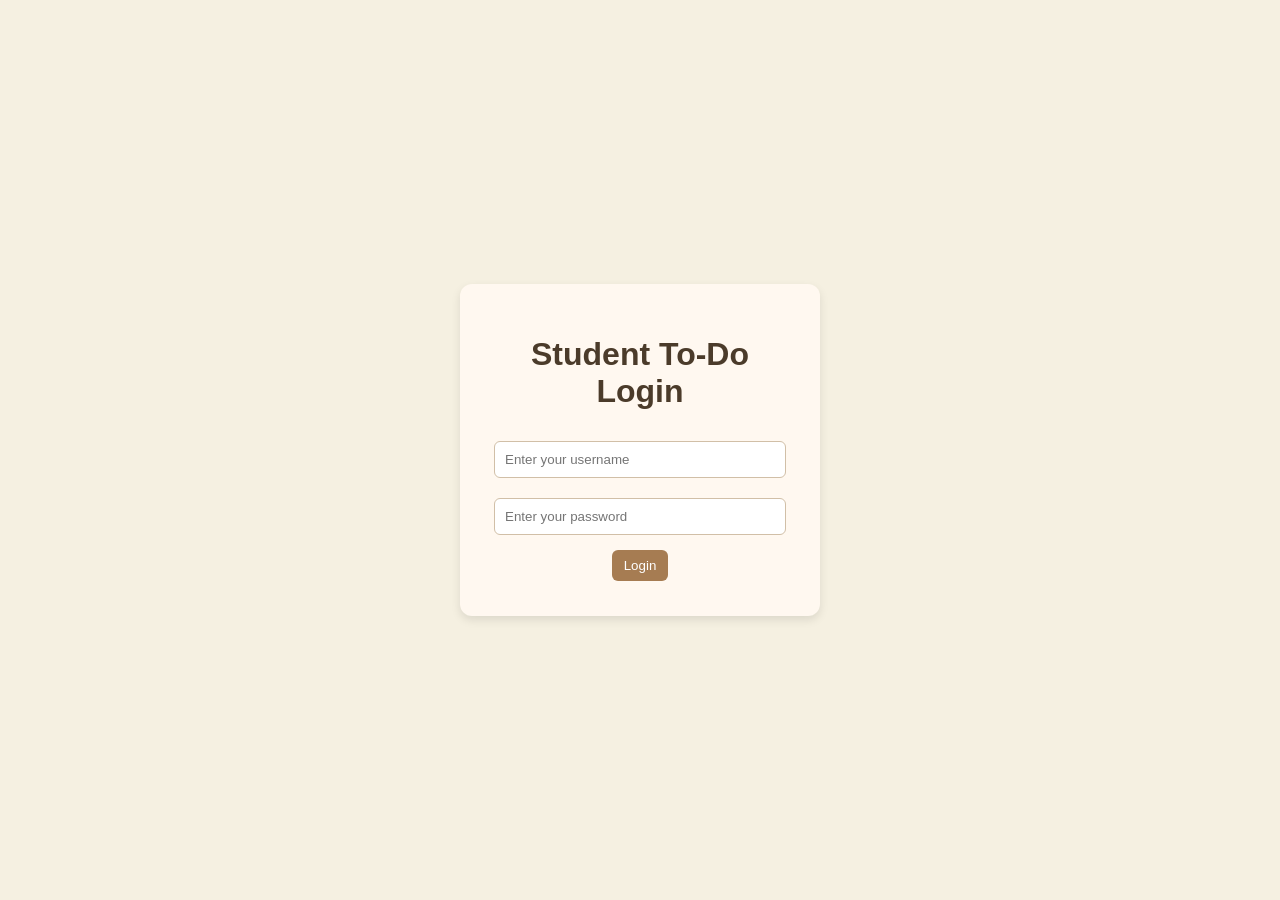
==== login.html @ 5ab5d603 "Add files via upload Upload project files" ====
<!DOCTYPE html>
<html lang="en">
<head>
    <meta charset="UTF-8">
    <meta name="viewport" content="width=device-width, initial-scale=1.0">
    <title>Student To-Do Login</title>
    <link rel="stylesheet" href="style.css">
</head>
<body>
<div class="login-container">
    <h1>Student To-Do Login</h1>
    
    <input type="text" id="username" placeholder="Enter your username">
    <input type="password" id="password" placeholder="Enter your password">
    
    <button id="login-button">Login</button>
    
    <p id="login-error" style="color: red; display: none;">Please enter both username and password</p>
</div>

<script src="login.js"></script>
</body>
</html>
---- style.css ----
body {
    font-family: Arial, sans-serif;
    background-color: #f5f0e1; /* beige clair */
    color: #4b3b2a; /* marron foncé */
    display: flex;
    justify-content: center;
    align-items: center;
    min-height: 100vh;
    margin: 0;
}

.container, .login-container {
    background-color: #fff8f0;
    padding: 30px;
    border-radius: 12px;
    box-shadow: 0 4px 10px rgba(0,0,0,0.1);
    width: 300px;
    text-align: center;
}

input[type=text], input[type=password] {
    width: 90%;
    padding: 10px;
    margin: 10px 0;
    border-radius: 6px;
    border: 1px solid #d1bfa7;
}

button {
    padding: 8px 12px;
    margin: 5px;
    border: none;
    border-radius: 6px;
    background-color: #a67c52; /* marron */
    color: #fff;
    cursor: pointer;
    transition: transform 0.2s ease, background-color 0.2s ease;
}

button:hover {
    transform: scale(1.1);
    background-color: #b48b60;
}

/* Liste */
li {
    list-style-type: none;
    margin: 8px 0;
    padding: 8px;
    background-color: #f0e6dc;
    border-radius: 6px;
    display: flex;
    justify-content: space-between;
    align-items: center;
    opacity: 0; /* pour animation fade-in */
    transition: opacity 0.5s ease;
}

.completed {
    text-decoration: line-through;
    color: gray;
}

button.edit-btn, button.delete-btn {
    margin-left: 5px;
    cursor: pointer;
    transition: transform 0.2s ease;
}

button.edit-btn:hover, button.delete-btn:hover {
    transform: scale(1.1);
}
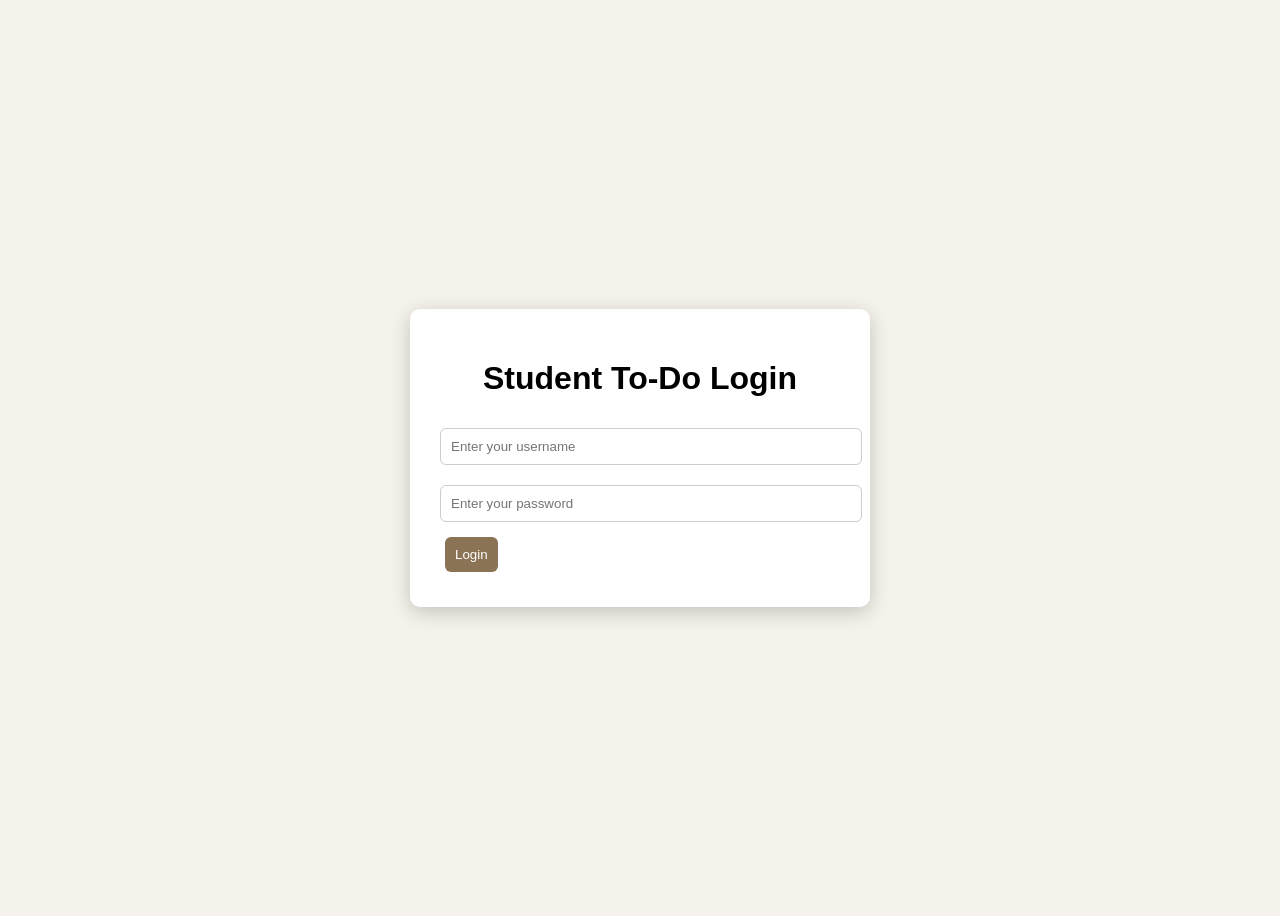
==== commit a3947003: "Add files via upload" ====
--- a/login.html
+++ b/login.html
@@ -1,23 +1,29 @@
 <!DOCTYPE html>
 <html lang="en">
 <head>
-    <meta charset="UTF-8">
-    <meta name="viewport" content="width=device-width, initial-scale=1.0">
-    <title>Student To-Do Login</title>
-    <link rel="stylesheet" href="style.css">
+<meta charset="UTF-8">
+<meta name="viewport" content="width=device-width, initial-scale=1.0">
+<title>Student To-Do Login</title>
+<link rel="stylesheet" href="style.css">
 </head>
+
 <body>
+
 <div class="login-container">
-    <h1>Student To-Do Login</h1>
-    
-    <input type="text" id="username" placeholder="Enter your username">
-    <input type="password" id="password" placeholder="Enter your password">
-    
-    <button id="login-button">Login</button>
-    
-    <p id="login-error" style="color: red; display: none;">Please enter both username and password</p>
+<h1>Student To-Do Login</h1>
+
+<input type="text" id="username" placeholder="Enter your username">
+<input type="password" id="password" placeholder="Enter your password">
+
+<button id="login-button">Login</button>
+
+<p id="login-error" style="color:red; display:none;">
+Please enter both username and password
+</p>
+
 </div>
 
 <script src="login.js"></script>
+
 </body>
 </html>
--- a/style.css
+++ b/style.css
@@ -1,72 +1,77 @@
-body {
-    font-family: Arial, sans-serif;
-    background-color: #f5f0e1; /* beige clair */
-    color: #4b3b2a; /* marron foncé */
-    display: flex;
-    justify-content: center;
-    align-items: center;
-    min-height: 100vh;
-    margin: 0;
+body
+{
+font-family: Arial;
+background-color:#f5f1eb;
+
+display:flex;
+justify-content:center;
+align-items:center;
+
+min-height:100vh;
 }
 
-.container, .login-container {
-    background-color: #fff8f0;
-    padding: 30px;
-    border-radius: 12px;
-    box-shadow: 0 4px 10px rgba(0,0,0,0.1);
-    width: 300px;
-    text-align: center;
+.container,
+.login-container
+{
+background:white;
+
+padding:30px;
+
+border-radius:10px;
+
+box-shadow:0 5px 20px rgba(0,0,0,0.2);
+
+width:400px;
 }
 
-input[type=text], input[type=password] {
-    width: 90%;
-    padding: 10px;
-    margin: 10px 0;
-    border-radius: 6px;
-    border: 1px solid #d1bfa7;
+h1
+{
+text-align:center;
 }
 
-button {
-    padding: 8px 12px;
-    margin: 5px;
-    border: none;
-    border-radius: 6px;
-    background-color: #a67c52; /* marron */
-    color: #fff;
-    cursor: pointer;
-    transition: transform 0.2s ease, background-color 0.2s ease;
+input
+{
+width:100%;
+padding:10px;
+margin:10px 0;
+border-radius:6px;
+border:1px solid #ccc;
 }
 
-button:hover {
-    transform: scale(1.1);
-    background-color: #b48b60;
+button
+{
+padding:10px;
+margin:5px;
+border:none;
+background:#8b7355;
+color:white;
+border-radius:6px;
+cursor:pointer;
 }
 
-/* Liste */
-li {
-    list-style-type: none;
-    margin: 8px 0;
-    padding: 8px;
-    background-color: #f0e6dc;
-    border-radius: 6px;
-    display: flex;
-    justify-content: space-between;
-    align-items: center;
-    opacity: 0; /* pour animation fade-in */
-    transition: opacity 0.5s ease;
+button:hover
+{
+background:#6e5a42;
 }
 
-.completed {
-    text-decoration: line-through;
-    color: gray;
+ul
+{
+list-style:none;
+padding:0;
 }
 
-button.edit-btn, button.delete-btn {
-    margin-left: 5px;
-    cursor: pointer;
-    transition: transform 0.2s ease;
+li
+{
+background:#eee;
+margin:8px 0;
+padding:10px;
+display:flex;
+justify-content:space-between;
+border-radius:6px;
 }
 
-button.edit-btn:hover, button.delete-btn:hover {
-    transform: scale(1.1);
+.completed
+{
+text-decoration:line-through;
+opacity:0.6;
 }
